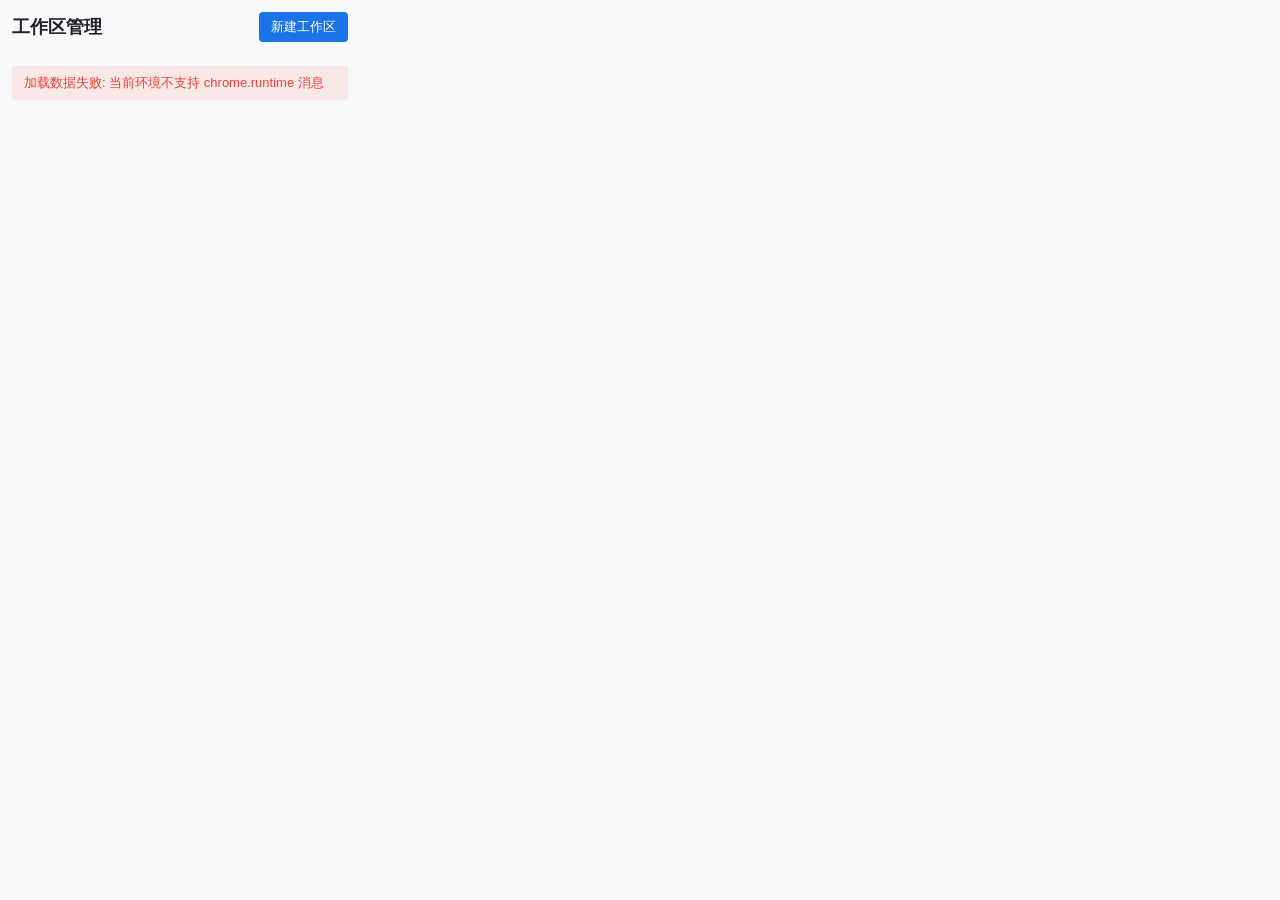
==== popup.html @ af381180 "chore: initialize Edge Workspace Manager extension project" ====
<!DOCTYPE html>
<html lang="zh-CN">
<head>
  <meta charset="UTF-8">
  <meta name="viewport" content="width=device-width, initial-scale=1.0">
  <title>Edge Workspace Manager</title>
  <link rel="stylesheet" href="css/popup.css">
</head>
<body>
  <div class="app-container">
    <!-- 头部标题与新建按钮 -->
    <header class="app-header">
      <h1 class="app-title">工作区管理</h1>
      <button id="btn-create-workspace" class="btn btn-primary" type="button">新建工作区</button>
    </header>

    <!-- 新建工作区输入区 -->
    <section id="create-panel" class="create-panel hidden">
      <input id="input-workspace-name" type="text" placeholder="输入工作区名称" autocomplete="off">
      <div class="button-row">
        <button id="btn-confirm-create" class="btn btn-primary" type="button">确认</button>
        <button id="btn-cancel-create" class="btn btn-secondary" type="button">取消</button>
      </div>
    </section>

    <!-- 工作区列表 -->
    <main id="workspace-list" class="workspace-list">
      <!-- 动态渲染工作区卡片 -->
    </main>

    <!-- 空状态提示 -->
    <div id="empty-state" class="empty-state hidden">
      <p>暂无工作区，点击右上角按钮创建。</p>
    </div>

    <!-- 错误提示 -->
    <div id="error-message" class="error-message hidden"></div>
  </div>

  <!-- 引入数据层与 popup 逻辑 -->
  <script src="js/dataStore.js"></script>
  <script src="js/popup.js"></script>
</body>
</html>
---- css/popup.css ----
/**
 * Edge Workspace Manager - Popup 面板样式
 * 采用简洁的卡片式布局，适配扩展弹窗尺寸
 */

/* 基础重置与变量定义 */
* {
  box-sizing: border-box;
  margin: 0;
  padding: 0;
}

:root {
  --bg-color: #f8f9fa;
  --card-bg: #ffffff;
  --text-primary: #202124;
  --text-secondary: #5f6368;
  --border-color: #dadce0;
  --primary-color: #1a73e8;
  --primary-hover: #1557b0;
  --danger-color: #ea4335;
  --danger-hover: #b31412;
  --success-color: #34a853;
  --shadow: 0 1px 2px rgba(60, 64, 67, 0.1), 0 2px 6px rgba(60, 64, 67, 0.1);
  --radius: 8px;
  --spacing: 12px;
}

body {
  width: 360px;
  min-height: 400px;
  max-height: 600px;
  overflow-y: auto;
  font-family: 'Segoe UI', 'Microsoft YaHei', sans-serif;
  background-color: var(--bg-color);
  color: var(--text-primary);
}

.app-container {
  padding: var(--spacing);
}

/* 头部 */
.app-header {
  display: flex;
  justify-content: space-between;
  align-items: center;
  margin-bottom: var(--spacing);
}

.app-title {
  font-size: 18px;
  font-weight: 600;
}

/* 通用按钮 */
.btn {
  padding: 6px 12px;
  font-size: 13px;
  border: none;
  border-radius: 4px;
  cursor: pointer;
  transition: background-color 0.2s ease;
}

.btn-primary {
  background-color: var(--primary-color);
  color: #ffffff;
}

.btn-primary:hover {
  background-color: var(--primary-hover);
}

.btn-secondary {
  background-color: #e8eaed;
  color: var(--text-primary);
}

.btn-secondary:hover {
  background-color: #dadce0;
}

.btn-danger {
  background-color: transparent;
  color: var(--danger-color);
  padding: 4px 8px;
}

.btn-danger:hover {
  background-color: rgba(234, 67, 53, 0.1);
}

.btn-small {
  font-size: 12px;
  padding: 4px 8px;
}

/* 新建工作区面板 */
.create-panel {
  display: flex;
  flex-direction: column;
  gap: 8px;
  margin-bottom: var(--spacing);
  padding: var(--spacing);
  background-color: var(--card-bg);
  border-radius: var(--radius);
  box-shadow: var(--shadow);
}

.create-panel input {
  width: 100%;
  padding: 8px;
  font-size: 14px;
  border: 1px solid var(--border-color);
  border-radius: 4px;
}

.create-panel input:focus {
  outline: none;
  border-color: var(--primary-color);
}

.button-row {
  display: flex;
  gap: 8px;
  justify-content: flex-end;
}

/* 工作区列表 */
.workspace-list {
  display: flex;
  flex-direction: column;
  gap: var(--spacing);
}

/* 工作区卡片 */
.workspace-card {
  background-color: var(--card-bg);
  border-radius: var(--radius);
  box-shadow: var(--shadow);
  overflow: hidden;
}

.workspace-header {
  display: flex;
  justify-content: space-between;
  align-items: center;
  padding: var(--spacing);
  background-color: #ffffff;
  border-bottom: 1px solid var(--border-color);
}

.workspace-name {
  font-size: 15px;
  font-weight: 500;
  cursor: pointer;
  flex: 1;
}

.workspace-name:hover {
  color: var(--primary-color);
}

.workspace-actions {
  display: flex;
  gap: 4px;
}

.workspace-meta {
  padding: 8px var(--spacing);
  font-size: 12px;
  color: var(--text-secondary);
  border-bottom: 1px solid var(--border-color);
}

.workspace-meta span {
  margin-right: 12px;
}

/* 标签页列表 */
.tab-list {
  padding: 8px var(--spacing);
}

.tab-item {
  display: flex;
  align-items: center;
  gap: 8px;
  padding: 6px 0;
  border-bottom: 1px solid #f1f3f4;
}

.tab-item:last-child {
  border-bottom: none;
}

.tab-favicon {
  width: 16px;
  height: 16px;
  flex-shrink: 0;
  object-fit: contain;
}

.tab-title {
  flex: 1;
  font-size: 13px;
  color: var(--text-primary);
  white-space: nowrap;
  overflow: hidden;
  text-overflow: ellipsis;
}

.tab-remove {
  flex-shrink: 0;
  color: var(--text-secondary);
  background: none;
  border: none;
  cursor: pointer;
  font-size: 16px;
  line-height: 1;
}

.tab-remove:hover {
  color: var(--danger-color);
}

/* 添加标签页区域 */
.add-tab-row {
  display: flex;
  gap: 8px;
  padding: var(--spacing);
  border-top: 1px solid var(--border-color);
}

.add-tab-row input {
  flex: 1;
  padding: 6px;
  font-size: 13px;
  border: 1px solid var(--border-color);
  border-radius: 4px;
}

.add-tab-row input:focus {
  outline: none;
  border-color: var(--primary-color);
}

/* 空状态与错误提示 */
.empty-state {
  text-align: center;
  padding: 32px var(--spacing);
  color: var(--text-secondary);
  font-size: 14px;
}

.error-message {
  margin-top: var(--spacing);
  padding: 8px var(--spacing);
  background-color: rgba(234, 67, 53, 0.1);
  color: var(--danger-color);
  border-radius: 4px;
  font-size: 13px;
}

.hidden {
  display: none !important;
}
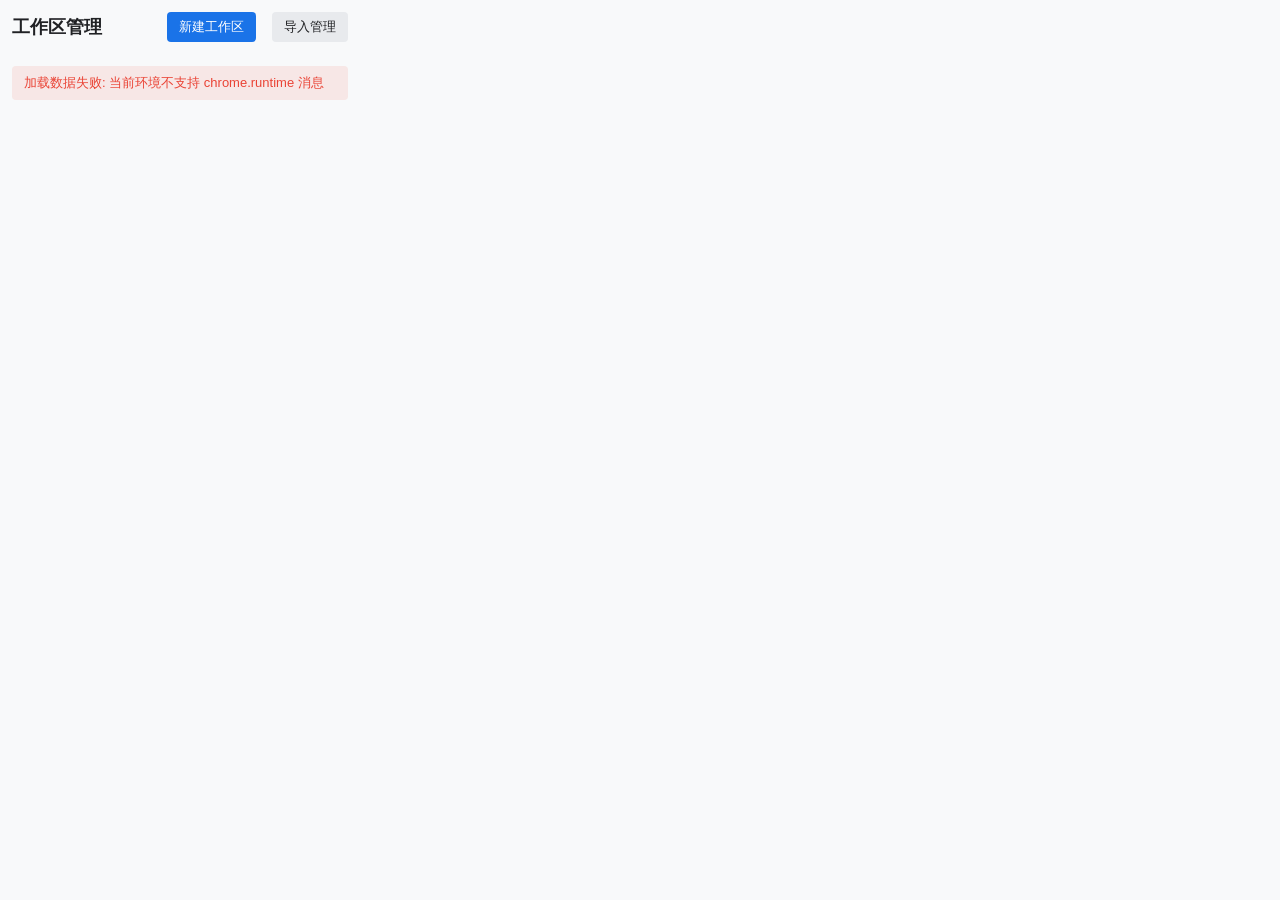
==== commit 717d56d0: "feat: manual import panel with selectable windows and workspace sync" ====
--- a/popup.html
+++ b/popup.html
@@ -23,6 +23,22 @@
       </div>
     </section>
 
+    <!-- 手动导入管理面板 -->
+    <section id="import-panel" class="import-panel hidden">
+      <div class="import-panel-header">
+        <h2>选择要导入的窗口</h2>
+        <button id="btn-close-import" class="btn btn-small btn-secondary" type="button">关闭</button>
+      </div>
+      <div id="import-window-list" class="import-window-list">
+        <!-- 动态渲染可选窗口 -->
+      </div>
+      <div class="button-row">
+        <button id="btn-select-all" class="btn btn-small btn-secondary" type="button">全选</button>
+        <button id="btn-deselect-all" class="btn btn-small btn-secondary" type="button">全不选</button>
+        <button id="btn-confirm-import" class="btn btn-primary" type="button">导入选中</button>
+      </div>
+    </section>
+
     <!-- 工作区列表 -->
     <main id="workspace-list" class="workspace-list">
       <!-- 动态渲染工作区卡片 -->
--- a/css/popup.css
+++ b/css/popup.css
@@ -45,7 +45,13 @@
   display: flex;
   justify-content: space-between;
   align-items: center;
+  flex-wrap: wrap;
+  gap: 8px;
   margin-bottom: var(--spacing);
+}
+
+.app-header .app-title {
+  margin-right: auto;
 }
 
 .app-title {
@@ -263,6 +269,160 @@
   font-size: 13px;
 }
 
+/* 分组区域 */
+.group-section {
+  padding: 8px var(--spacing);
+  border-bottom: 1px solid var(--border-color);
+  background-color: #fafafa;
+}
+
+.group-header-row {
+  display: flex;
+  justify-content: space-between;
+  align-items: center;
+  margin-bottom: 6px;
+}
+
+.group-section-title {
+  font-size: 13px;
+  font-weight: 500;
+  color: var(--text-secondary);
+}
+
+.group-list {
+  display: flex;
+  flex-direction: column;
+  gap: 4px;
+}
+
+.group-item {
+  display: flex;
+  align-items: center;
+  gap: 8px;
+  padding: 4px 0;
+  font-size: 12px;
+  color: var(--text-primary);
+}
+
+.group-color-dot {
+  width: 10px;
+  height: 10px;
+  border-radius: 50%;
+  flex-shrink: 0;
+}
+
+.group-name {
+  flex: 1;
+  white-space: nowrap;
+  overflow: hidden;
+  text-overflow: ellipsis;
+}
+
+.group-count {
+  color: var(--text-secondary);
+  font-size: 11px;
+}
+
+/* 标签页分组下拉框 */
+.tab-group-select {
+  flex-shrink: 0;
+  max-width: 80px;
+  padding: 2px 4px;
+  font-size: 11px;
+  border: 1px solid var(--border-color);
+  border-radius: 4px;
+  background-color: #ffffff;
+  color: var(--text-primary);
+  cursor: pointer;
+}
+
+.tab-group-select:focus {
+  outline: none;
+  border-color: var(--primary-color);
+}
+
 .hidden {
   display: none !important;
 }
+
+/* 手动导入面板 */
+.import-panel {
+  margin-bottom: var(--spacing);
+  padding: var(--spacing);
+  background-color: var(--card-bg);
+  border-radius: var(--radius);
+  box-shadow: var(--shadow);
+}
+
+.import-panel-header {
+  display: flex;
+  justify-content: space-between;
+  align-items: center;
+  margin-bottom: var(--spacing);
+}
+
+.import-panel-header h2 {
+  font-size: 14px;
+  font-weight: 600;
+}
+
+.import-window-list {
+  max-height: 240px;
+  overflow-y: auto;
+  margin-bottom: var(--spacing);
+  border: 1px solid var(--border-color);
+  border-radius: 4px;
+}
+
+.import-window-item {
+  display: flex;
+  align-items: flex-start;
+  gap: 8px;
+  padding: 8px;
+  border-bottom: 1px solid #f1f3f4;
+  cursor: pointer;
+}
+
+.import-window-item:last-child {
+  border-bottom: none;
+}
+
+.import-window-item:hover {
+  background-color: #f8f9fa;
+}
+
+.import-window-item input[type="checkbox"] {
+  margin-top: 2px;
+  flex-shrink: 0;
+}
+
+.import-window-info {
+  flex: 1;
+  min-width: 0;
+}
+
+.import-window-title {
+  font-size: 13px;
+  font-weight: 500;
+  color: var(--text-primary);
+  white-space: nowrap;
+  overflow: hidden;
+  text-overflow: ellipsis;
+}
+
+.import-window-tabs {
+  font-size: 11px;
+  color: var(--text-secondary);
+  margin-top: 2px;
+}
+
+/* 工作区卡片内的同步按钮 */
+.workspace-actions .btn-sync {
+  background-color: #e8f5e9;
+  color: var(--success-color);
+  margin-right: 4px;
+}
+
+.workspace-actions .btn-sync:hover {
+  background-color: #c8e6c9;
+}
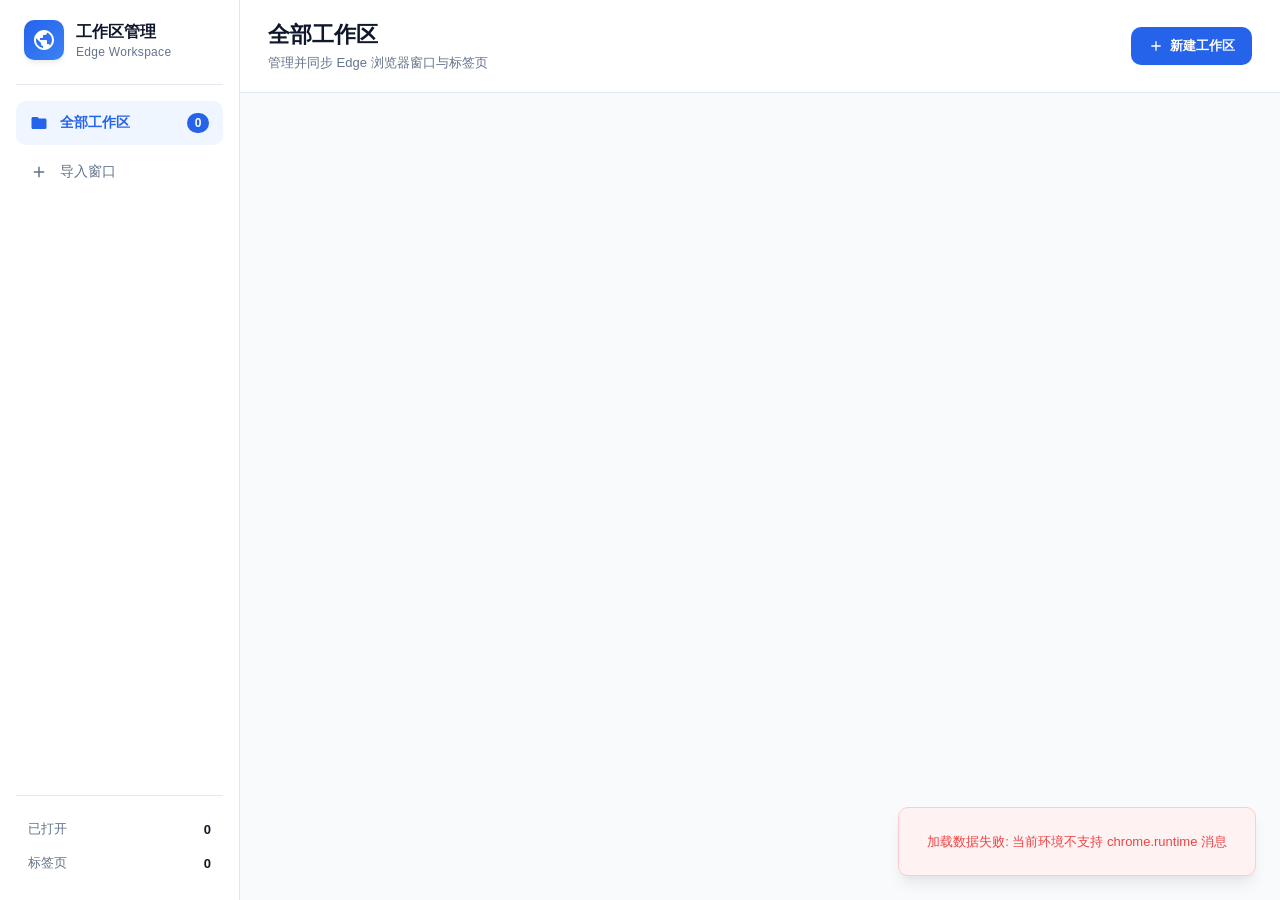
==== commit d57fcaa6: "fix: workspace status, drag reorder and UI beautification" ====
--- a/popup.html
+++ b/popup.html
@@ -7,50 +7,111 @@
   <link rel="stylesheet" href="css/popup.css">
 </head>
 <body>
-  <div class="app-container">
-    <!-- 头部标题与新建按钮 -->
-    <header class="app-header">
-      <h1 class="app-title">工作区管理</h1>
-      <button id="btn-create-workspace" class="btn btn-primary" type="button">新建工作区</button>
-    </header>
+  <div class="app-shell">
+    <!-- 侧边栏 -->
+    <aside class="sidebar">
+      <div class="sidebar-brand">
+        <div class="brand-icon">
+          <svg viewBox="0 0 24 24" width="24" height="24" fill="currentColor">
+            <path d="M12 2C6.48 2 2 6.48 2 12s4.48 10 10 10 10-4.48 10-10S17.52 2 12 2zm-1 17.93c-3.95-.49-7-3.85-7-7.93 0-.62.08-1.21.21-1.79L9 15v1c0 1.1.9 2 2 2v1.93zm6.9-2.54c-.26-.81-1-1.39-1.9-1.39h-1v-3c0-.55-.45-1-1-1H8v-2h2c.55 0 1-.45 1-1V7h2c1.1 0 2-.9 2-2v-.41c2.93 1.19 5 4.06 5 7.41 0 2.08-.8 3.97-2.1 5.39z"/>
+          </svg>
+        </div>
+        <div class="brand-text">
+          <div class="brand-title">工作区管理</div>
+          <div class="brand-subtitle">Edge Workspace</div>
+        </div>
+      </div>
 
-    <!-- 新建工作区输入区 -->
-    <section id="create-panel" class="create-panel hidden">
-      <input id="input-workspace-name" type="text" placeholder="输入工作区名称" autocomplete="off">
-      <div class="button-row">
-        <button id="btn-confirm-create" class="btn btn-primary" type="button">确认</button>
-        <button id="btn-cancel-create" class="btn btn-secondary" type="button">取消</button>
+      <nav class="sidebar-nav">
+        <button id="nav-workspaces" class="nav-item active" type="button">
+          <svg viewBox="0 0 24 24" width="18" height="18" fill="currentColor"><path d="M10 4H4c-1.1 0-1.99.9-1.99 2L2 18c0 1.1.9 2 2 2h16c1.1 0 2-.9 2-2V8c0-1.1-.9-2-2-2h-8l-2-2z"/></svg>
+          <span>全部工作区</span>
+          <span id="stat-workspace-count" class="nav-badge">0</span>
+        </button>
+        <button id="nav-import" class="nav-item" type="button">
+          <svg viewBox="0 0 24 24" width="18" height="18" fill="currentColor"><path d="M19 13h-6v6h-2v-6H5v-2h6V5h2v6h6v2z"/></svg>
+          <span>导入窗口</span>
+        </button>
+      </nav>
+
+      <div class="sidebar-stats">
+        <div class="stat-row">
+          <span class="stat-label">已打开</span>
+          <span id="stat-opened" class="stat-value">0</span>
+        </div>
+        <div class="stat-row">
+          <span class="stat-label">标签页</span>
+          <span id="stat-tabs" class="stat-value">0</span>
+        </div>
       </div>
-    </section>
+    </aside>
 
-    <!-- 手动导入管理面板 -->
-    <section id="import-panel" class="import-panel hidden">
-      <div class="import-panel-header">
-        <h2>选择要导入的窗口</h2>
-        <button id="btn-close-import" class="btn btn-small btn-secondary" type="button">关闭</button>
+    <!-- 主内容区 -->
+    <main class="main-content">
+      <!-- 顶部栏 -->
+      <header class="top-bar">
+        <div class="top-bar-left">
+          <h2 class="page-title">全部工作区</h2>
+          <p class="page-subtitle">管理并同步 Edge 浏览器窗口与标签页</p>
+        </div>
+        <div class="top-bar-right">
+          <button id="btn-create-workspace" class="btn btn-primary" type="button">
+            <svg viewBox="0 0 24 24" width="16" height="16" fill="currentColor"><path d="M19 13h-6v6h-2v-6H5v-2h6V5h2v6h6v2z"/></svg>
+            <span>新建工作区</span>
+          </button>
+        </div>
+      </header>
+
+      <!-- 新建工作区输入区 -->
+      <section id="create-panel" class="create-panel hidden">
+        <div class="panel-card">
+          <h3>新建工作区</h3>
+          <input id="input-workspace-name" type="text" placeholder="输入工作区名称" autocomplete="off">
+          <div class="button-row">
+            <button id="btn-confirm-create" class="btn btn-primary" type="button">确认</button>
+            <button id="btn-cancel-create" class="btn btn-secondary" type="button">取消</button>
+          </div>
+        </div>
+      </section>
+
+      <!-- 手动导入管理面板 -->
+      <section id="import-panel" class="import-panel hidden">
+        <div class="panel-card">
+          <div class="import-panel-header">
+            <div>
+              <h3>导入窗口</h3>
+              <p class="panel-subtitle">选择当前已打开的 Edge 窗口导入为工作区</p>
+            </div>
+            <button id="btn-close-import" class="btn btn-secondary" type="button">关闭</button>
+          </div>
+          <div id="import-window-list" class="import-window-list">
+            <!-- 动态渲染可选窗口 -->
+          </div>
+          <div class="button-row">
+            <button id="btn-select-all" class="btn btn-small btn-secondary" type="button">全选</button>
+            <button id="btn-deselect-all" class="btn btn-small btn-secondary" type="button">全不选</button>
+            <button id="btn-confirm-import" class="btn btn-primary" type="button">导入选中</button>
+          </div>
+        </div>
+      </section>
+
+      <!-- 工作区列表 -->
+      <section id="workspace-list" class="workspace-list">
+        <!-- 动态渲染工作区卡片 -->
+      </section>
+
+      <!-- 空状态提示 -->
+      <div id="empty-state" class="empty-state hidden">
+        <div class="empty-icon">
+          <svg viewBox="0 0 24 24" width="48" height="48" fill="currentColor"><path d="M20 6h-8l-2-2H4c-1.1 0-1.99.9-1.99 2L2 18c0 1.1.9 2 2 2h16c1.1 0 2-.9 2-2V8c0-1.1-.9-2-2-2zm0 12H4V8h16v10z"/></svg>
+        </div>
+        <h3>暂无工作区</h3>
+        <p>点击右上角“新建工作区”开始，或通过“导入窗口”导入现有 Edge 窗口。</p>
       </div>
-      <div id="import-window-list" class="import-window-list">
-        <!-- 动态渲染可选窗口 -->
-      </div>
-      <div class="button-row">
-        <button id="btn-select-all" class="btn btn-small btn-secondary" type="button">全选</button>
-        <button id="btn-deselect-all" class="btn btn-small btn-secondary" type="button">全不选</button>
-        <button id="btn-confirm-import" class="btn btn-primary" type="button">导入选中</button>
-      </div>
-    </section>
 
-    <!-- 工作区列表 -->
-    <main id="workspace-list" class="workspace-list">
-      <!-- 动态渲染工作区卡片 -->
+      <!-- 错误提示 -->
+      <div id="error-message" class="error-message hidden"></div>
     </main>
-
-    <!-- 空状态提示 -->
-    <div id="empty-state" class="empty-state hidden">
-      <p>暂无工作区，点击右上角按钮创建。</p>
-    </div>
-
-    <!-- 错误提示 -->
-    <div id="error-message" class="error-message hidden"></div>
   </div>
 
   <!-- 引入数据层与 popup 逻辑 -->
--- a/css/popup.css
+++ b/css/popup.css
@@ -1,428 +1,773 @@
-/**
- * Edge Workspace Manager - Popup 面板样式
- * 采用简洁的卡片式布局，适配扩展弹窗尺寸
- */
-
-/* 基础重置与变量定义 */
+:root {
+  /* 主色调 */
+  --primary-color: #2563eb;
+  --primary-hover: #1d4ed8;
+  --primary-light: #eff6ff;
+
+  /* 中性色 */
+  --bg-color: #f8fafc;
+  --surface-color: #ffffff;
+  --border-color: #e2e8f0;
+  --text-primary: #0f172a;
+  --text-secondary: #64748b;
+  --text-muted: #94a3b8;
+
+  /* 状态色 */
+  --success-color: #10b981;
+  --success-bg: #ecfdf5;
+  --danger-color: #ef4444;
+  --danger-bg: #fef2f2;
+  --warning-color: #f59e0b;
+  --warning-bg: #fffbeb;
+
+  /* 尺寸 */
+  --sidebar-width: 240px;
+  --radius-sm: 6px;
+  --radius-md: 10px;
+  --radius-lg: 14px;
+  --shadow-sm: 0 1px 2px 0 rgba(15, 23, 42, 0.04);
+  --shadow-md: 0 4px 6px -1px rgba(15, 23, 42, 0.06), 0 2px 4px -1px rgba(15, 23, 42, 0.04);
+  --shadow-lg: 0 10px 15px -3px rgba(15, 23, 42, 0.08), 0 4px 6px -2px rgba(15, 23, 42, 0.04);
+}
+
 * {
   box-sizing: border-box;
+}
+
+body {
   margin: 0;
   padding: 0;
-}
-
-:root {
-  --bg-color: #f8f9fa;
-  --card-bg: #ffffff;
-  --text-primary: #202124;
-  --text-secondary: #5f6368;
-  --border-color: #dadce0;
-  --primary-color: #1a73e8;
-  --primary-hover: #1557b0;
-  --danger-color: #ea4335;
-  --danger-hover: #b31412;
-  --success-color: #34a853;
-  --shadow: 0 1px 2px rgba(60, 64, 67, 0.1), 0 2px 6px rgba(60, 64, 67, 0.1);
-  --radius: 8px;
-  --spacing: 12px;
-}
-
-body {
-  width: 360px;
-  min-height: 400px;
-  max-height: 600px;
-  overflow-y: auto;
-  font-family: 'Segoe UI', 'Microsoft YaHei', sans-serif;
+  font-family: -apple-system, BlinkMacSystemFont, 'Segoe UI', 'PingFang SC', 'Microsoft YaHei', sans-serif;
+  font-size: 14px;
+  color: var(--text-primary);
   background-color: var(--bg-color);
-  color: var(--text-primary);
-}
-
-.app-container {
-  padding: var(--spacing);
-}
-
-/* 头部 */
-.app-header {
+  min-width: 900px;
+  min-height: 700px;
+  overflow: hidden;
+}
+
+/* 隐藏类 */
+.hidden {
+  display: none !important;
+}
+
+/* 应用外壳 */
+.app-shell {
+  display: flex;
+  width: 100vw;
+  height: 100vh;
+}
+
+/* 侧边栏 */
+.sidebar {
+  width: var(--sidebar-width);
+  background-color: var(--surface-color);
+  border-right: 1px solid var(--border-color);
+  display: flex;
+  flex-direction: column;
+  padding: 20px 16px;
+}
+
+.sidebar-brand {
+  display: flex;
+  align-items: center;
+  gap: 12px;
+  padding: 0 8px 24px;
+  border-bottom: 1px solid var(--border-color);
+  margin-bottom: 16px;
+}
+
+.brand-icon {
+  width: 40px;
+  height: 40px;
+  border-radius: var(--radius-md);
+  background: linear-gradient(135deg, var(--primary-color), #3b82f6);
+  color: #fff;
+  display: flex;
+  align-items: center;
+  justify-content: center;
+  box-shadow: var(--shadow-md);
+}
+
+.brand-text {
+  display: flex;
+  flex-direction: column;
+  gap: 2px;
+}
+
+.brand-title {
+  font-size: 16px;
+  font-weight: 700;
+  color: var(--text-primary);
+}
+
+.brand-subtitle {
+  font-size: 12px;
+  color: var(--text-secondary);
+  letter-spacing: 0.3px;
+}
+
+.sidebar-nav {
+  display: flex;
+  flex-direction: column;
+  gap: 6px;
+  flex: 1;
+}
+
+.nav-item {
+  display: flex;
+  align-items: center;
+  gap: 12px;
+  padding: 12px 14px;
+  border: none;
+  border-radius: var(--radius-md);
+  background: transparent;
+  color: var(--text-secondary);
+  font-size: 14px;
+  cursor: pointer;
+  transition: all 0.2s ease;
+  text-align: left;
+}
+
+.nav-item:hover {
+  background-color: var(--bg-color);
+  color: var(--text-primary);
+}
+
+.nav-item.active {
+  background-color: var(--primary-light);
+  color: var(--primary-color);
+  font-weight: 600;
+}
+
+.nav-badge {
+  margin-left: auto;
+  min-width: 22px;
+  height: 20px;
+  padding: 0 7px;
+  border-radius: 999px;
+  background-color: var(--border-color);
+  color: var(--text-secondary);
+  font-size: 12px;
+  font-weight: 600;
+  display: flex;
+  align-items: center;
+  justify-content: center;
+}
+
+.nav-item.active .nav-badge {
+  background-color: var(--primary-color);
+  color: #fff;
+}
+
+.sidebar-stats {
+  margin-top: auto;
+  padding-top: 16px;
+  border-top: 1px solid var(--border-color);
+}
+
+.stat-row {
   display: flex;
   justify-content: space-between;
   align-items: center;
-  flex-wrap: wrap;
-  gap: 8px;
-  margin-bottom: var(--spacing);
-}
-
-.app-header .app-title {
-  margin-right: auto;
-}
-
-.app-title {
-  font-size: 18px;
+  padding: 8px 12px;
+}
+
+.stat-label {
+  font-size: 13px;
+  color: var(--text-secondary);
+}
+
+.stat-value {
+  font-size: 13px;
+  font-weight: 700;
+  color: var(--text-primary);
+}
+
+/* 主内容区 */
+.main-content {
+  flex: 1;
+  display: flex;
+  flex-direction: column;
+  overflow: hidden;
+}
+
+/* 顶部栏 */
+.top-bar {
+  display: flex;
+  align-items: center;
+  justify-content: space-between;
+  padding: 20px 28px;
+  background-color: var(--surface-color);
+  border-bottom: 1px solid var(--border-color);
+}
+
+.page-title {
+  margin: 0;
+  font-size: 22px;
+  font-weight: 700;
+  color: var(--text-primary);
+}
+
+.page-subtitle {
+  margin: 4px 0 0;
+  font-size: 13px;
+  color: var(--text-secondary);
+}
+
+/* 按钮 */
+.btn {
+  display: inline-flex;
+  align-items: center;
+  justify-content: center;
+  gap: 6px;
+  padding: 9px 16px;
+  border: 1px solid transparent;
+  border-radius: var(--radius-md);
+  font-size: 13px;
   font-weight: 600;
-}
-
-/* 通用按钮 */
-.btn {
-  padding: 6px 12px;
-  font-size: 13px;
-  border: none;
-  border-radius: 4px;
   cursor: pointer;
-  transition: background-color 0.2s ease;
+  transition: all 0.15s ease;
+  white-space: nowrap;
+}
+
+.btn svg {
+  flex-shrink: 0;
 }
 
 .btn-primary {
   background-color: var(--primary-color);
-  color: #ffffff;
+  color: #fff;
+  box-shadow: var(--shadow-sm);
 }
 
 .btn-primary:hover {
   background-color: var(--primary-hover);
+  transform: translateY(-1px);
+  box-shadow: var(--shadow-md);
 }
 
 .btn-secondary {
-  background-color: #e8eaed;
-  color: var(--text-primary);
+  background-color: #fff;
+  color: var(--text-secondary);
+  border-color: var(--border-color);
 }
 
 .btn-secondary:hover {
-  background-color: #dadce0;
+  background-color: var(--bg-color);
+  color: var(--text-primary);
+  border-color: var(--text-muted);
+}
+
+.btn-small {
+  padding: 6px 12px;
+  font-size: 12px;
 }
 
 .btn-danger {
-  background-color: transparent;
+  background-color: var(--danger-bg);
   color: var(--danger-color);
-  padding: 4px 8px;
+  border-color: #fecaca;
 }
 
 .btn-danger:hover {
-  background-color: rgba(234, 67, 53, 0.1);
-}
-
-.btn-small {
-  font-size: 12px;
-  padding: 4px 8px;
+  background-color: var(--danger-color);
+  color: #fff;
+}
+
+.btn-text {
+  background: transparent;
+  color: var(--text-secondary);
+  padding: 6px 8px;
+}
+
+.btn-text:hover {
+  color: var(--primary-color);
+  background-color: var(--primary-light);
+}
+
+/* 主内容滚动区 */
+.main-content > section,
+.main-content > .empty-state,
+.main-content > .error-message {
+  padding: 24px 28px;
+}
+
+.workspace-list {
+  flex: 1;
+  overflow-y: auto;
+  display: grid;
+  grid-template-columns: repeat(auto-fill, minmax(360px, 1fr));
+  gap: 20px;
+  align-content: start;
+}
+
+/* 面板卡片 */
+.panel-card {
+  background-color: var(--surface-color);
+  border: 1px solid var(--border-color);
+  border-radius: var(--radius-lg);
+  padding: 20px;
+  box-shadow: var(--shadow-sm);
+}
+
+.panel-card h3 {
+  margin: 0 0 6px;
+  font-size: 16px;
+  font-weight: 700;
+}
+
+.panel-subtitle {
+  margin: 0;
+  font-size: 13px;
+  color: var(--text-secondary);
 }
 
 /* 新建工作区面板 */
 .create-panel {
-  display: flex;
-  flex-direction: column;
-  gap: 8px;
-  margin-bottom: var(--spacing);
-  padding: var(--spacing);
-  background-color: var(--card-bg);
-  border-radius: var(--radius);
-  box-shadow: var(--shadow);
+  flex: 0 0 auto;
 }
 
 .create-panel input {
   width: 100%;
-  padding: 8px;
+  padding: 10px 14px;
+  margin: 14px 0;
+  border: 1px solid var(--border-color);
+  border-radius: var(--radius-md);
   font-size: 14px;
+  color: var(--text-primary);
+  background-color: #fff;
+  outline: none;
+  transition: border-color 0.15s ease;
+}
+
+.create-panel input:focus {
+  border-color: var(--primary-color);
+  box-shadow: 0 0 0 3px rgba(37, 99, 235, 0.1);
+}
+
+.button-row {
+  display: flex;
+  gap: 10px;
+  flex-wrap: wrap;
+}
+
+/* 导入面板 */
+.import-panel {
+  flex: 0 0 auto;
+}
+
+.import-panel-header {
+  display: flex;
+  align-items: flex-start;
+  justify-content: space-between;
+  margin-bottom: 16px;
+}
+
+.import-window-list {
+  display: flex;
+  flex-direction: column;
+  gap: 10px;
+  max-height: 320px;
+  overflow-y: auto;
+  margin-bottom: 16px;
+}
+
+.import-window-item {
+  display: flex;
+  align-items: center;
+  gap: 12px;
+  padding: 14px;
   border: 1px solid var(--border-color);
-  border-radius: 4px;
-}
-
-.create-panel input:focus {
-  outline: none;
+  border-radius: var(--radius-md);
+  background-color: #fff;
+  cursor: pointer;
+  transition: all 0.15s ease;
+}
+
+.import-window-item:hover {
   border-color: var(--primary-color);
-}
-
-.button-row {
-  display: flex;
-  gap: 8px;
-  justify-content: flex-end;
-}
-
-/* 工作区列表 */
-.workspace-list {
-  display: flex;
-  flex-direction: column;
-  gap: var(--spacing);
-}
-
-/* 工作区卡片 */
-.workspace-card {
-  background-color: var(--card-bg);
-  border-radius: var(--radius);
-  box-shadow: var(--shadow);
-  overflow: hidden;
-}
-
-.workspace-header {
-  display: flex;
-  justify-content: space-between;
-  align-items: center;
-  padding: var(--spacing);
-  background-color: #ffffff;
-  border-bottom: 1px solid var(--border-color);
-}
-
-.workspace-name {
-  font-size: 15px;
-  font-weight: 500;
+  background-color: var(--primary-light);
+}
+
+.import-window-item input[type='checkbox'] {
+  width: 18px;
+  height: 18px;
+  accent-color: var(--primary-color);
   cursor: pointer;
-  flex: 1;
-}
-
-.workspace-name:hover {
-  color: var(--primary-color);
-}
-
-.workspace-actions {
-  display: flex;
-  gap: 4px;
-}
-
-.workspace-meta {
-  padding: 8px var(--spacing);
-  font-size: 12px;
-  color: var(--text-secondary);
-  border-bottom: 1px solid var(--border-color);
-}
-
-.workspace-meta span {
-  margin-right: 12px;
-}
-
-/* 标签页列表 */
-.tab-list {
-  padding: 8px var(--spacing);
-}
-
-.tab-item {
-  display: flex;
-  align-items: center;
-  gap: 8px;
-  padding: 6px 0;
-  border-bottom: 1px solid #f1f3f4;
-}
-
-.tab-item:last-child {
-  border-bottom: none;
-}
-
-.tab-favicon {
-  width: 16px;
-  height: 16px;
-  flex-shrink: 0;
-  object-fit: contain;
-}
-
-.tab-title {
-  flex: 1;
-  font-size: 13px;
+}
+
+.import-window-info {
+  flex: 1;
+  min-width: 0;
+}
+
+.import-window-title {
+  font-weight: 600;
   color: var(--text-primary);
   white-space: nowrap;
   overflow: hidden;
   text-overflow: ellipsis;
 }
 
-.tab-remove {
+.import-window-meta {
+  font-size: 12px;
+  color: var(--text-secondary);
+  margin-top: 2px;
+}
+
+/* 工作区卡片 */
+.workspace-card {
+  background-color: var(--surface-color);
+  border: 1px solid var(--border-color);
+  border-radius: var(--radius-lg);
+  box-shadow: var(--shadow-sm);
+  display: flex;
+  flex-direction: column;
+  overflow: hidden;
+  transition: box-shadow 0.2s ease, transform 0.2s ease;
+}
+
+.workspace-card:hover {
+  box-shadow: var(--shadow-md);
+}
+
+.workspace-card.drag-over {
+  outline: 2px dashed var(--primary-color);
+  outline-offset: -2px;
+  background-color: var(--primary-light);
+}
+
+.workspace-header {
+  display: flex;
+  align-items: center;
+  justify-content: space-between;
+  padding: 16px 18px;
+  border-bottom: 1px solid var(--border-color);
+  background-color: #fff;
+}
+
+.workspace-title {
+  display: flex;
+  align-items: center;
+  gap: 10px;
+  min-width: 0;
+  flex: 1;
+}
+
+.workspace-name {
+  font-size: 15px;
+  font-weight: 700;
+  color: var(--text-primary);
+  white-space: nowrap;
+  overflow: hidden;
+  text-overflow: ellipsis;
+  cursor: pointer;
+  border: none;
+  background: transparent;
+  padding: 0;
+  text-align: left;
+}
+
+.workspace-name:hover {
+  color: var(--primary-color);
+}
+
+.workspace-status {
+  display: inline-flex;
+  align-items: center;
+  gap: 5px;
+  padding: 4px 10px;
+  border-radius: 999px;
+  font-size: 11px;
+  font-weight: 700;
+  text-transform: uppercase;
+  letter-spacing: 0.3px;
+}
+
+.workspace-status.open {
+  background-color: var(--success-bg);
+  color: var(--success-color);
+}
+
+.workspace-status.closed {
+  background-color: #f1f5f9;
+  color: var(--text-secondary);
+}
+
+.status-dot {
+  width: 6px;
+  height: 6px;
+  border-radius: 50%;
+  background-color: currentColor;
+}
+
+.workspace-actions {
+  display: flex;
+  align-items: center;
+  gap: 6px;
+  margin-left: 10px;
+}
+
+.workspace-body {
+  padding: 14px 18px;
+  flex: 1;
+  display: flex;
+  flex-direction: column;
+  gap: 14px;
+  overflow: hidden;
+}
+
+.workspace-meta {
+  display: flex;
+  align-items: center;
+  justify-content: space-between;
+  font-size: 12px;
+  color: var(--text-secondary);
+}
+
+.workspace-meta-left {
+  display: flex;
+  gap: 12px;
+}
+
+/* 标签页列表 */
+.tab-list {
+  display: flex;
+  flex-direction: column;
+  gap: 6px;
+  min-height: 8px;
+  max-height: 260px;
+  overflow-y: auto;
+}
+
+.tab-item {
+  display: flex;
+  align-items: center;
+  gap: 10px;
+  padding: 8px 10px;
+  border: 1px solid var(--border-color);
+  border-radius: var(--radius-md);
+  background-color: #fff;
+  cursor: grab;
+  transition: all 0.15s ease;
+}
+
+.tab-item:hover {
+  border-color: var(--primary-color);
+  background-color: var(--primary-light);
+}
+
+.tab-item.dragging {
+  opacity: 0.5;
+  cursor: grabbing;
+}
+
+.tab-favicon {
+  width: 18px;
+  height: 18px;
+  object-fit: contain;
   flex-shrink: 0;
-  color: var(--text-secondary);
-  background: none;
-  border: none;
+}
+
+.tab-title {
+  flex: 1;
+  min-width: 0;
+  font-size: 13px;
+  color: var(--text-primary);
+  white-space: nowrap;
+  overflow: hidden;
+  text-overflow: ellipsis;
+}
+
+.tab-actions {
+  display: flex;
+  align-items: center;
+  gap: 6px;
+  opacity: 0;
+  transition: opacity 0.15s ease;
+}
+
+.tab-item:hover .tab-actions {
+  opacity: 1;
+}
+
+.tab-group-select {
+  padding: 4px 8px;
+  border: 1px solid var(--border-color);
+  border-radius: var(--radius-sm);
+  font-size: 12px;
+  color: var(--text-secondary);
+  background-color: #fff;
   cursor: pointer;
-  font-size: 16px;
-  line-height: 1;
-}
-
-.tab-remove:hover {
-  color: var(--danger-color);
-}
-
-/* 添加标签页区域 */
-.add-tab-row {
-  display: flex;
+  outline: none;
+}
+
+.tab-group-select:focus {
+  border-color: var(--primary-color);
+}
+
+/* 拖拽排序指示线 */
+.drop-indicator {
+  height: 2px;
+  background-color: var(--primary-color);
+  margin: 2px 0;
+  border-radius: 1px;
+  pointer-events: none;
+}
+
+/* 空标签页提示 */
+.empty-tabs {
+  padding: 18px;
+  text-align: center;
+  color: var(--text-muted);
+  font-size: 13px;
+  border: 1px dashed var(--border-color);
+  border-radius: var(--radius-md);
+}
+
+/* 分组 */
+.group-section {
+  border: 1px solid var(--border-color);
+  border-radius: var(--radius-md);
+  background-color: #fff;
+  overflow: hidden;
+}
+
+.group-header {
+  display: flex;
+  align-items: center;
+  justify-content: space-between;
+  padding: 10px 12px;
+  background-color: var(--bg-color);
+  border-bottom: 1px solid var(--border-color);
+}
+
+.group-name {
+  display: flex;
+  align-items: center;
   gap: 8px;
-  padding: var(--spacing);
-  border-top: 1px solid var(--border-color);
-}
-
-.add-tab-row input {
-  flex: 1;
-  padding: 6px;
-  font-size: 13px;
-  border: 1px solid var(--border-color);
-  border-radius: 4px;
-}
-
-.add-tab-row input:focus {
-  outline: none;
-  border-color: var(--primary-color);
-}
-
-/* 空状态与错误提示 */
-.empty-state {
-  text-align: center;
-  padding: 32px var(--spacing);
-  color: var(--text-secondary);
-  font-size: 14px;
-}
-
-.error-message {
-  margin-top: var(--spacing);
-  padding: 8px var(--spacing);
-  background-color: rgba(234, 67, 53, 0.1);
-  color: var(--danger-color);
-  border-radius: 4px;
-  font-size: 13px;
-}
-
-/* 分组区域 */
-.group-section {
-  padding: 8px var(--spacing);
-  border-bottom: 1px solid var(--border-color);
-  background-color: #fafafa;
-}
-
-.group-header-row {
-  display: flex;
-  justify-content: space-between;
-  align-items: center;
-  margin-bottom: 6px;
-}
-
-.group-section-title {
-  font-size: 13px;
-  font-weight: 500;
-  color: var(--text-secondary);
-}
-
-.group-list {
-  display: flex;
-  flex-direction: column;
-  gap: 4px;
-}
-
-.group-item {
-  display: flex;
-  align-items: center;
-  gap: 8px;
-  padding: 4px 0;
-  font-size: 12px;
-  color: var(--text-primary);
-}
-
-.group-color-dot {
+  font-size: 13px;
+  font-weight: 600;
+  color: var(--text-primary);
+}
+
+.group-color {
   width: 10px;
   height: 10px;
   border-radius: 50%;
-  flex-shrink: 0;
-}
-
-.group-name {
-  flex: 1;
-  white-space: nowrap;
-  overflow: hidden;
-  text-overflow: ellipsis;
-}
-
-.group-count {
-  color: var(--text-secondary);
-  font-size: 11px;
-}
-
-/* 标签页分组下拉框 */
-.tab-group-select {
-  flex-shrink: 0;
-  max-width: 80px;
-  padding: 2px 4px;
-  font-size: 11px;
+  background-color: var(--primary-color);
+}
+
+.group-tabs {
+  padding: 8px;
+  display: flex;
+  flex-direction: column;
+  gap: 6px;
+}
+
+/* 添加标签页 */
+.add-tab-form {
+  display: flex;
+  gap: 8px;
+  margin-top: 4px;
+}
+
+.add-tab-form input {
+  flex: 1;
+  padding: 8px 12px;
   border: 1px solid var(--border-color);
+  border-radius: var(--radius-md);
+  font-size: 13px;
+  outline: none;
+  transition: border-color 0.15s ease;
+}
+
+.add-tab-form input:focus {
+  border-color: var(--primary-color);
+  box-shadow: 0 0 0 3px rgba(37, 99, 235, 0.1);
+}
+
+/* 空状态 */
+.empty-state {
+  flex: 1;
+  display: flex;
+  flex-direction: column;
+  align-items: center;
+  justify-content: center;
+  text-align: center;
+  color: var(--text-secondary);
+  padding: 60px 28px;
+}
+
+.empty-icon {
+  width: 72px;
+  height: 72px;
+  border-radius: 50%;
+  background-color: var(--bg-color);
+  color: var(--text-muted);
+  display: flex;
+  align-items: center;
+  justify-content: center;
+  margin-bottom: 20px;
+}
+
+.empty-state h3 {
+  margin: 0 0 8px;
+  color: var(--text-primary);
+  font-size: 18px;
+}
+
+.empty-state p {
+  margin: 0;
+  max-width: 360px;
+  line-height: 1.6;
+}
+
+/* 错误提示 */
+.error-message {
+  position: fixed;
+  bottom: 24px;
+  right: 24px;
+  max-width: 420px;
+  padding: 14px 18px;
+  background-color: var(--danger-bg);
+  color: var(--danger-color);
+  border: 1px solid #fecaca;
+  border-radius: var(--radius-md);
+  box-shadow: var(--shadow-lg);
+  font-size: 13px;
+  line-height: 1.5;
+  z-index: 1000;
+  animation: slideIn 0.25s ease;
+}
+
+@keyframes slideIn {
+  from {
+    opacity: 0;
+    transform: translateY(10px);
+  }
+  to {
+    opacity: 1;
+    transform: translateY(0);
+  }
+}
+
+/* 滚动条美化 */
+::-webkit-scrollbar {
+  width: 8px;
+  height: 8px;
+}
+
+::-webkit-scrollbar-track {
+  background: transparent;
+}
+
+::-webkit-scrollbar-thumb {
+  background: #cbd5e1;
   border-radius: 4px;
-  background-color: #ffffff;
-  color: var(--text-primary);
-  cursor: pointer;
-}
-
-.tab-group-select:focus {
-  outline: none;
-  border-color: var(--primary-color);
-}
-
-.hidden {
-  display: none !important;
-}
-
-/* 手动导入面板 */
-.import-panel {
-  margin-bottom: var(--spacing);
-  padding: var(--spacing);
-  background-color: var(--card-bg);
-  border-radius: var(--radius);
-  box-shadow: var(--shadow);
-}
-
-.import-panel-header {
-  display: flex;
-  justify-content: space-between;
-  align-items: center;
-  margin-bottom: var(--spacing);
-}
-
-.import-panel-header h2 {
-  font-size: 14px;
-  font-weight: 600;
-}
-
-.import-window-list {
-  max-height: 240px;
-  overflow-y: auto;
-  margin-bottom: var(--spacing);
-  border: 1px solid var(--border-color);
-  border-radius: 4px;
-}
-
-.import-window-item {
-  display: flex;
-  align-items: flex-start;
-  gap: 8px;
-  padding: 8px;
-  border-bottom: 1px solid #f1f3f4;
-  cursor: pointer;
-}
-
-.import-window-item:last-child {
-  border-bottom: none;
-}
-
-.import-window-item:hover {
-  background-color: #f8f9fa;
-}
-
-.import-window-item input[type="checkbox"] {
-  margin-top: 2px;
-  flex-shrink: 0;
-}
-
-.import-window-info {
-  flex: 1;
-  min-width: 0;
-}
-
-.import-window-title {
-  font-size: 13px;
-  font-weight: 500;
-  color: var(--text-primary);
-  white-space: nowrap;
-  overflow: hidden;
-  text-overflow: ellipsis;
-}
-
-.import-window-tabs {
-  font-size: 11px;
-  color: var(--text-secondary);
-  margin-top: 2px;
-}
-
-/* 工作区卡片内的同步按钮 */
-.workspace-actions .btn-sync {
-  background-color: #e8f5e9;
-  color: var(--success-color);
-  margin-right: 4px;
-}
-
-.workspace-actions .btn-sync:hover {
-  background-color: #c8e6c9;
-}
+}
+
+::-webkit-scrollbar-thumb:hover {
+  background: #94a3b8;
+}
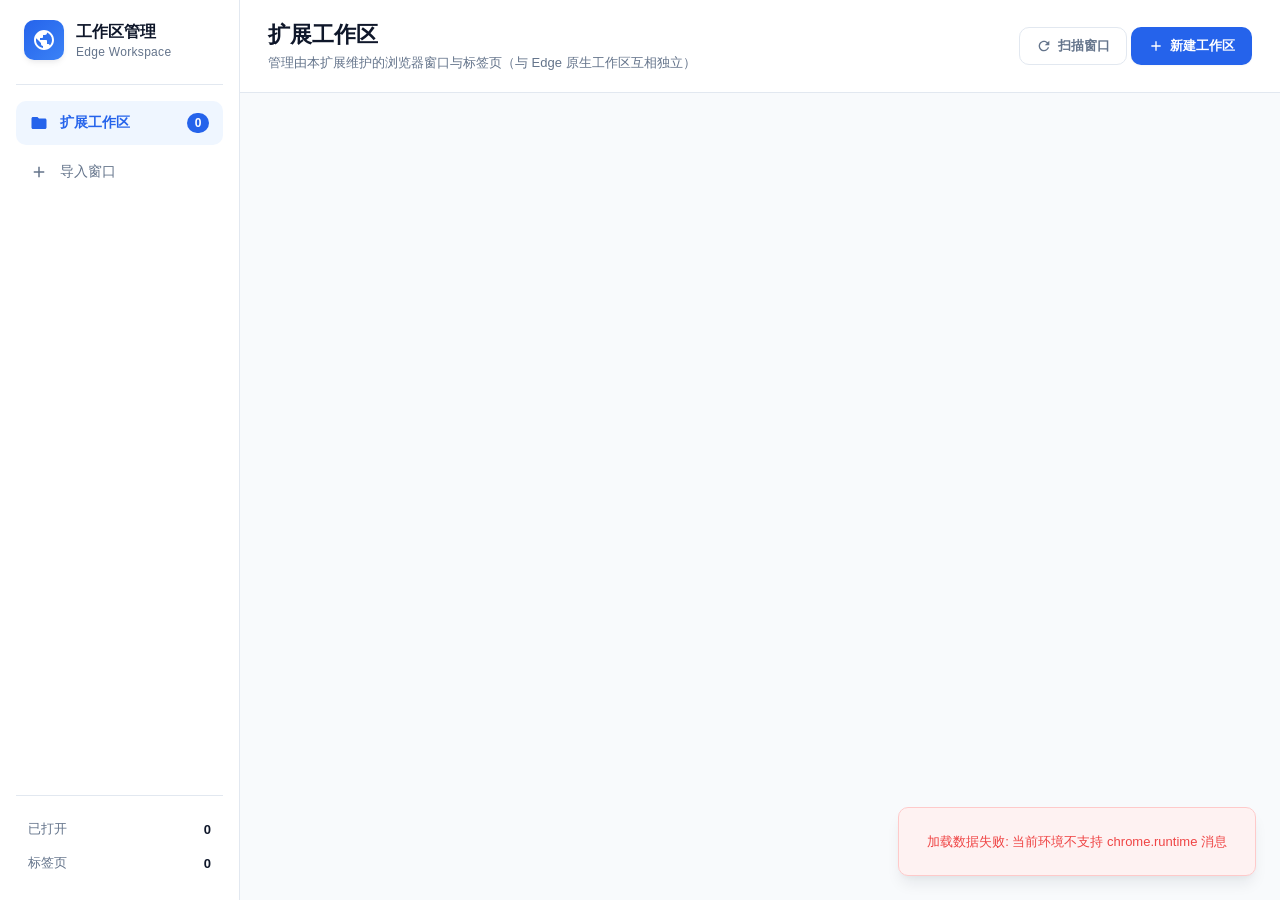
==== commit 93e293dc: "feat: improve window association to recognize Edge native workspaces" ====
--- a/popup.html
+++ b/popup.html
@@ -25,7 +25,7 @@
       <nav class="sidebar-nav">
         <button id="nav-workspaces" class="nav-item active" type="button">
           <svg viewBox="0 0 24 24" width="18" height="18" fill="currentColor"><path d="M10 4H4c-1.1 0-1.99.9-1.99 2L2 18c0 1.1.9 2 2 2h16c1.1 0 2-.9 2-2V8c0-1.1-.9-2-2-2h-8l-2-2z"/></svg>
-          <span>全部工作区</span>
+          <span>扩展工作区</span>
           <span id="stat-workspace-count" class="nav-badge">0</span>
         </button>
         <button id="nav-import" class="nav-item" type="button">
@@ -51,10 +51,14 @@
       <!-- 顶部栏 -->
       <header class="top-bar">
         <div class="top-bar-left">
-          <h2 class="page-title">全部工作区</h2>
-          <p class="page-subtitle">管理并同步 Edge 浏览器窗口与标签页</p>
+          <h2 class="page-title">扩展工作区</h2>
+          <p class="page-subtitle">管理由本扩展维护的浏览器窗口与标签页（与 Edge 原生工作区互相独立）</p>
         </div>
         <div class="top-bar-right">
+          <button id="btn-scan-windows" class="btn btn-secondary" type="button" title="扫描当前已打开的 Edge 窗口并尝试关联到现有工作区">
+            <svg viewBox="0 0 24 24" width="16" height="16" fill="currentColor"><path d="M17.65 6.35C16.2 4.9 14.21 4 12 4c-4.42 0-7.99 3.58-7.99 8s3.57 8 7.99 8c3.73 0 6.84-2.55 7.73-6h-2.08c-.82 2.33-3.04 4-5.65 4-3.31 0-6-2.69-6-6s2.69-6 6-6c1.66 0 3.14.69 4.22 1.78L13 11h7V4l-2.35 2.35z"/></svg>
+            <span>扫描窗口</span>
+          </button>
           <button id="btn-create-workspace" class="btn btn-primary" type="button">
             <svg viewBox="0 0 24 24" width="16" height="16" fill="currentColor"><path d="M19 13h-6v6h-2v-6H5v-2h6V5h2v6h6v2z"/></svg>
             <span>新建工作区</span>
@@ -105,8 +109,8 @@
         <div class="empty-icon">
           <svg viewBox="0 0 24 24" width="48" height="48" fill="currentColor"><path d="M20 6h-8l-2-2H4c-1.1 0-1.99.9-1.99 2L2 18c0 1.1.9 2 2 2h16c1.1 0 2-.9 2-2V8c0-1.1-.9-2-2-2zm0 12H4V8h16v10z"/></svg>
         </div>
-        <h3>暂无工作区</h3>
-        <p>点击右上角“新建工作区”开始，或通过“导入窗口”导入现有 Edge 窗口。</p>
+        <h3>暂无扩展工作区</h3>
+        <p>点击右上角“新建工作区”创建，或通过“导入窗口”将当前 Edge 窗口导入为扩展工作区。</p>
       </div>
 
       <!-- 错误提示 -->
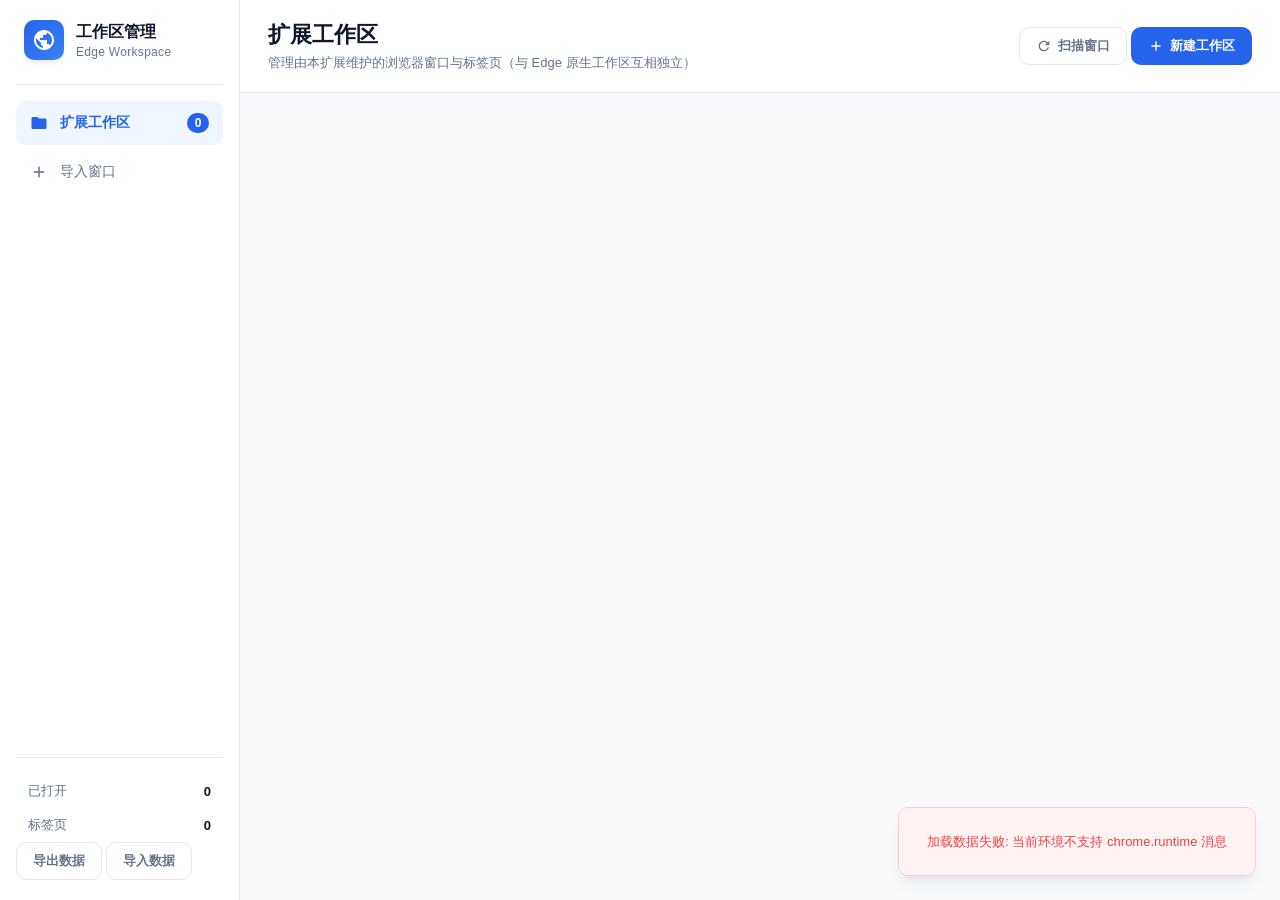
==== commit ea9105bd: "feat: 数据迁移——JSON 导入导出（备份/迁移，导入清理运行时字段）" ====
--- a/popup.html
+++ b/popup.html
@@ -43,6 +43,13 @@
           <span class="stat-label">标签页</span>
           <span id="stat-tabs" class="stat-value">0</span>
         </div>
+      </div>
+
+      <!-- 数据迁移：导出/导入工作区数据（JSON 备份与迁移） -->
+      <div class="sidebar-actions">
+        <button id="btn-export-data" class="btn btn-secondary btn-block" type="button">导出数据</button>
+        <button id="btn-import-data" class="btn btn-secondary btn-block" type="button">导入数据</button>
+        <input id="input-import-file" type="file" accept="application/json,.json" class="hidden">
       </div>
     </aside>
 
@@ -118,8 +125,8 @@
     </main>
   </div>
 
-  <!-- 引入数据层与 popup 逻辑 -->
-  <script src="js/dataStore.js"></script>
+  <!-- 引入 popup 逻辑；数据操作经消息发送至后台 Service Worker 完成 -->
+  <!-- Import popup logic; data operations go through messaging to the background service worker -->
   <script src="js/popup.js"></script>
 </body>
 </html>
--- a/css/popup.css
+++ b/css/popup.css
@@ -495,6 +495,16 @@
   color: var(--text-secondary);
 }
 
+.workspace-status.pending {
+  background-color: #fff7ed;
+  color: #ea580c;
+}
+
+.workspace-card.pending {
+  border-color: #fed7aa;
+  background-color: #fffaf5;
+}
+
 .status-dot {
   width: 6px;
   height: 6px;
@@ -558,9 +568,22 @@
   background-color: var(--primary-light);
 }
 
+.tab-item.selected {
+  border-color: var(--primary-color);
+  background-color: var(--primary-light);
+}
+
 .tab-item.dragging {
   opacity: 0.5;
   cursor: grabbing;
+}
+
+.tab-select {
+  width: 16px;
+  height: 16px;
+  accent-color: var(--primary-color);
+  cursor: pointer;
+  flex-shrink: 0;
 }
 
 .tab-favicon {
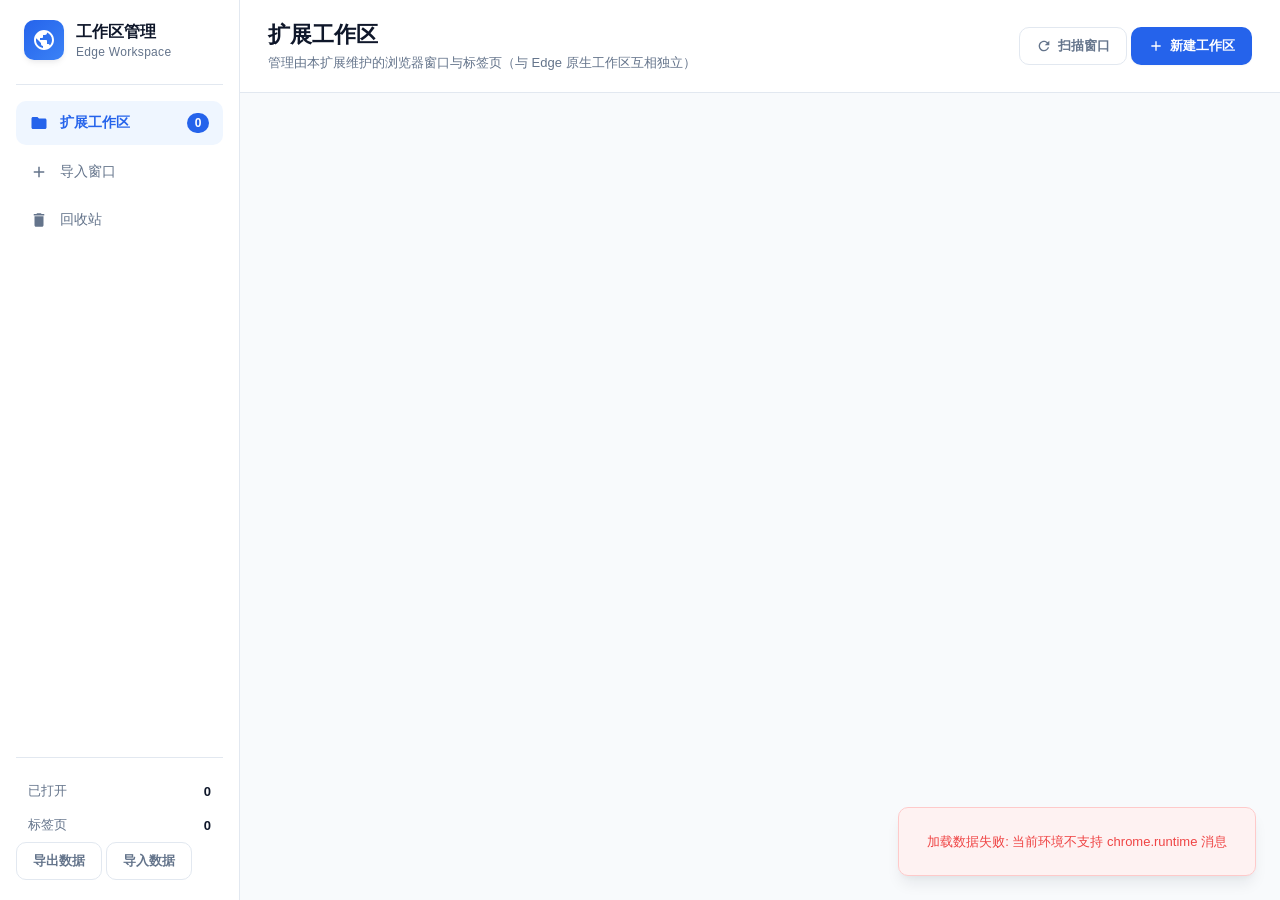
==== commit 0e04c0a9: "feat: 回收站/撤销删除——删除工作区软删除到回收站，支持恢复与清空" ====
--- a/popup.html
+++ b/popup.html
@@ -31,6 +31,10 @@
         <button id="nav-import" class="nav-item" type="button">
           <svg viewBox="0 0 24 24" width="18" height="18" fill="currentColor"><path d="M19 13h-6v6h-2v-6H5v-2h6V5h2v6h6v2z"/></svg>
           <span>导入窗口</span>
+        </button>
+        <button id="nav-trash" class="nav-item" type="button">
+          <svg viewBox="0 0 24 24" width="18" height="18" fill="currentColor"><path d="M6 19c0 1.1.9 2 2 2h8c1.1 0 2-.9 2-2V7H6v12zM19 4h-3.5l-1-1h-5l-1 1H5v2h14V4z"/></svg>
+          <span>回收站</span>
         </button>
       </nav>
 
@@ -106,6 +110,25 @@
         </div>
       </section>
 
+      <!-- 回收站面板 -->
+      <section id="trash-panel" class="trash-panel hidden">
+        <div class="panel-card">
+          <div class="import-panel-header">
+            <div>
+              <h3>回收站</h3>
+              <p class="panel-subtitle">已删除的工作区可在此恢复</p>
+            </div>
+            <button id="btn-empty-trash" class="btn btn-danger btn-small" type="button">清空回收站</button>
+          </div>
+          <div id="trash-list" class="import-window-list">
+            <!-- 动态渲染已删除工作区 -->
+          </div>
+          <div id="trash-empty" class="empty-state hidden">
+            <p>回收站为空</p>
+          </div>
+        </div>
+      </section>
+
       <!-- 工作区列表 -->
       <section id="workspace-list" class="workspace-list">
         <!-- 动态渲染工作区卡片 -->
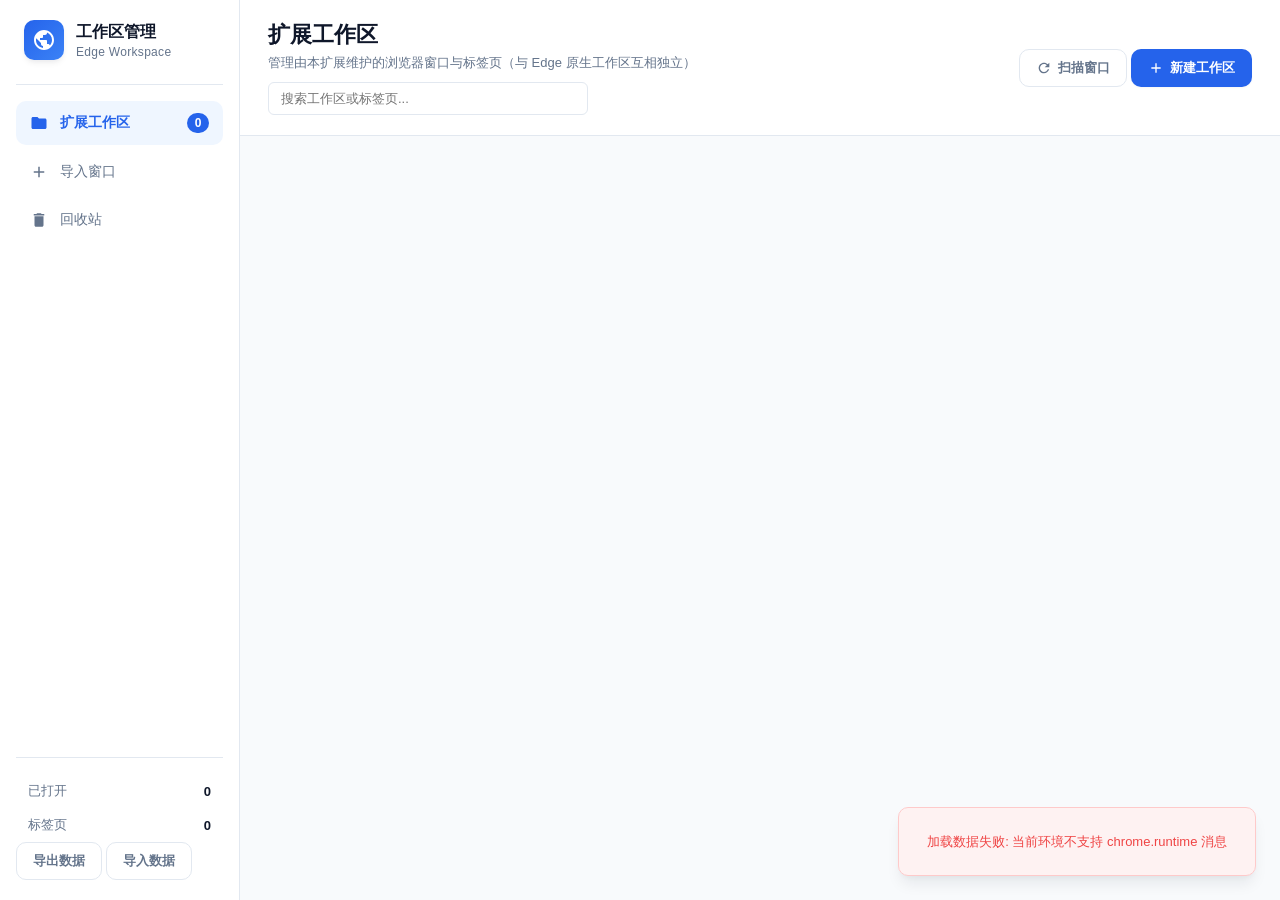
==== commit 1c19cb27: "feat: 全局搜索——按工作区名称或标签页标题/URL 过滤" ====
--- a/popup.html
+++ b/popup.html
@@ -64,6 +64,7 @@
         <div class="top-bar-left">
           <h2 class="page-title">扩展工作区</h2>
           <p class="page-subtitle">管理由本扩展维护的浏览器窗口与标签页（与 Edge 原生工作区互相独立）</p>
+          <input id="input-search" class="search-input" type="text" placeholder="搜索工作区或标签页..." autocomplete="off">
         </div>
         <div class="top-bar-right">
           <button id="btn-scan-windows" class="btn btn-secondary" type="button" title="扫描当前已打开的 Edge 窗口并尝试关联到现有工作区">
--- a/css/popup.css
+++ b/css/popup.css
@@ -794,3 +794,22 @@
 ::-webkit-scrollbar-thumb:hover {
   background: #94a3b8;
 }
+
+/* 搜索输入框 */
+.search-input {
+  margin-top: 10px;
+  width: 100%;
+  max-width: 320px;
+  padding: 8px 12px;
+  border: 1px solid var(--border-color);
+  border-radius: var(--radius-sm);
+  font-size: 13px;
+  color: var(--text-primary);
+  background: var(--surface-color);
+  outline: none;
+}
+
+.search-input:focus {
+  border-color: var(--primary-color);
+  box-shadow: 0 0 0 3px var(--primary-light);
+}
